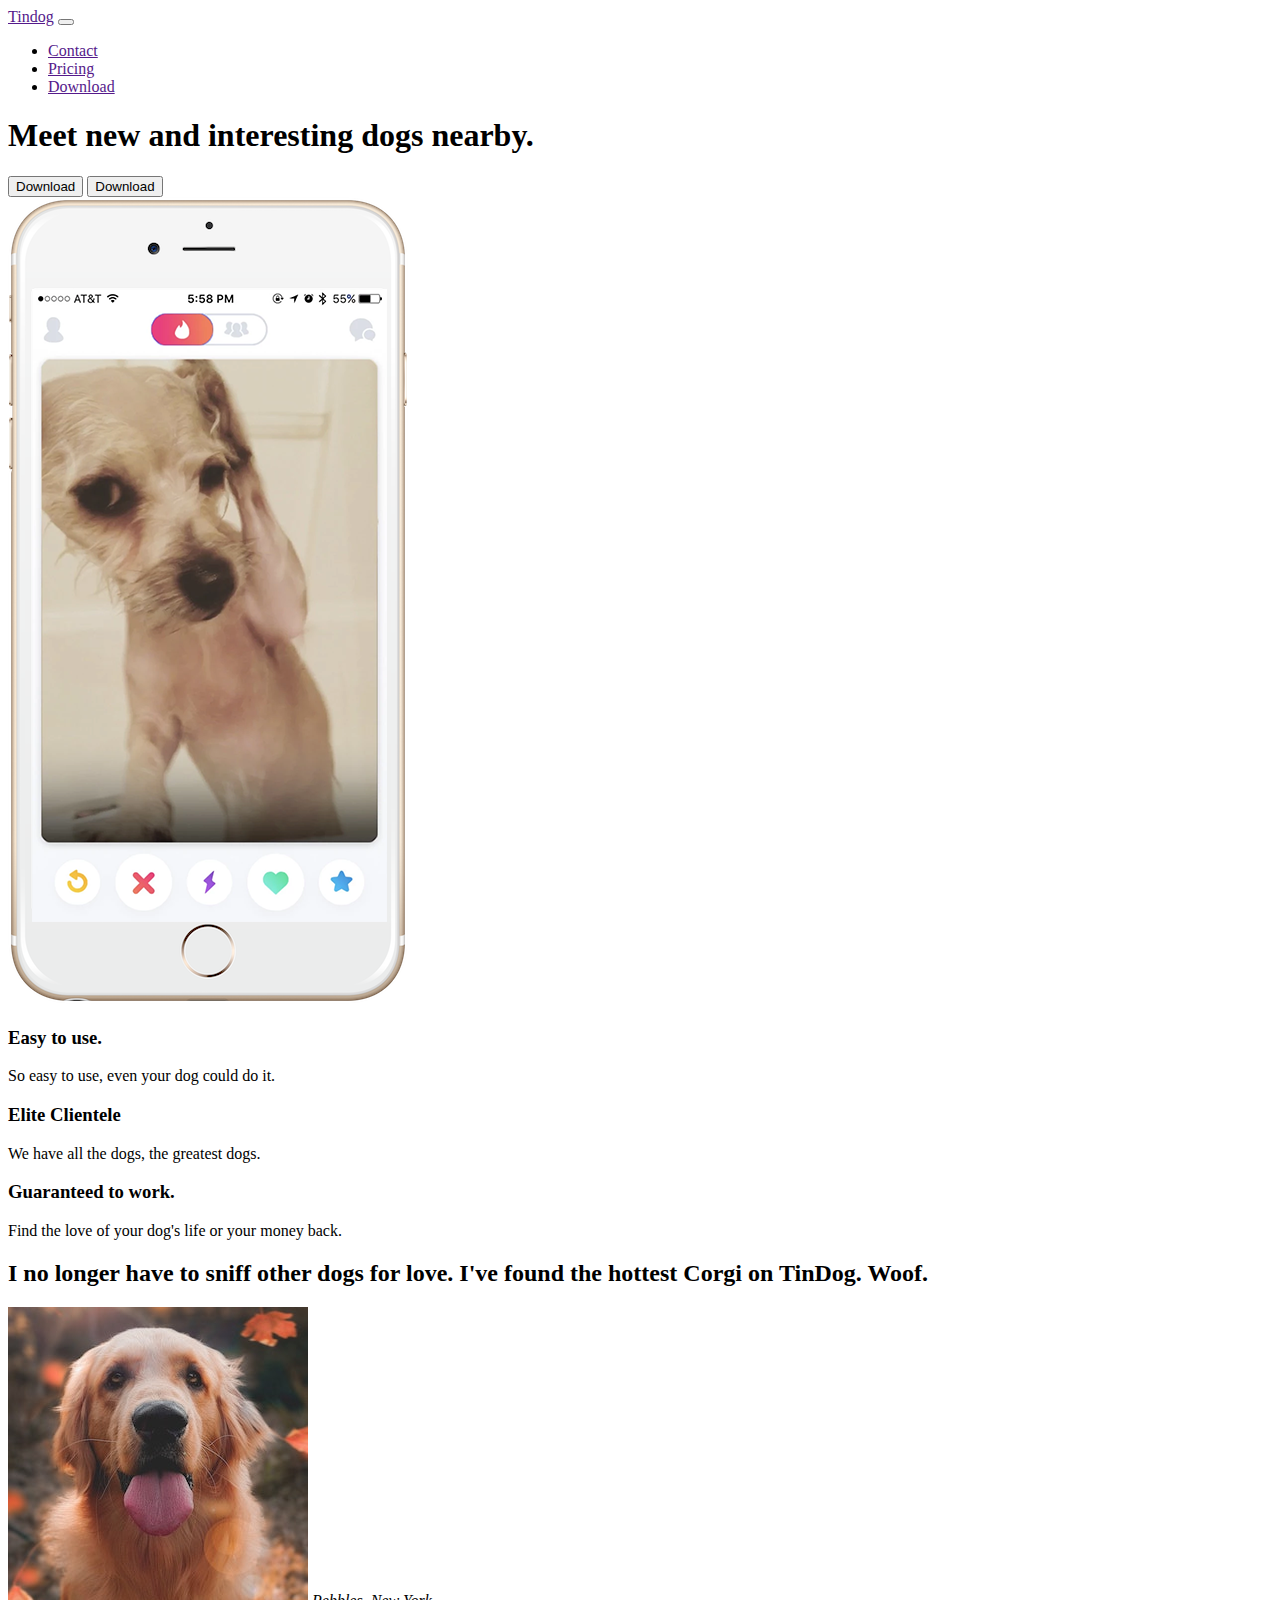
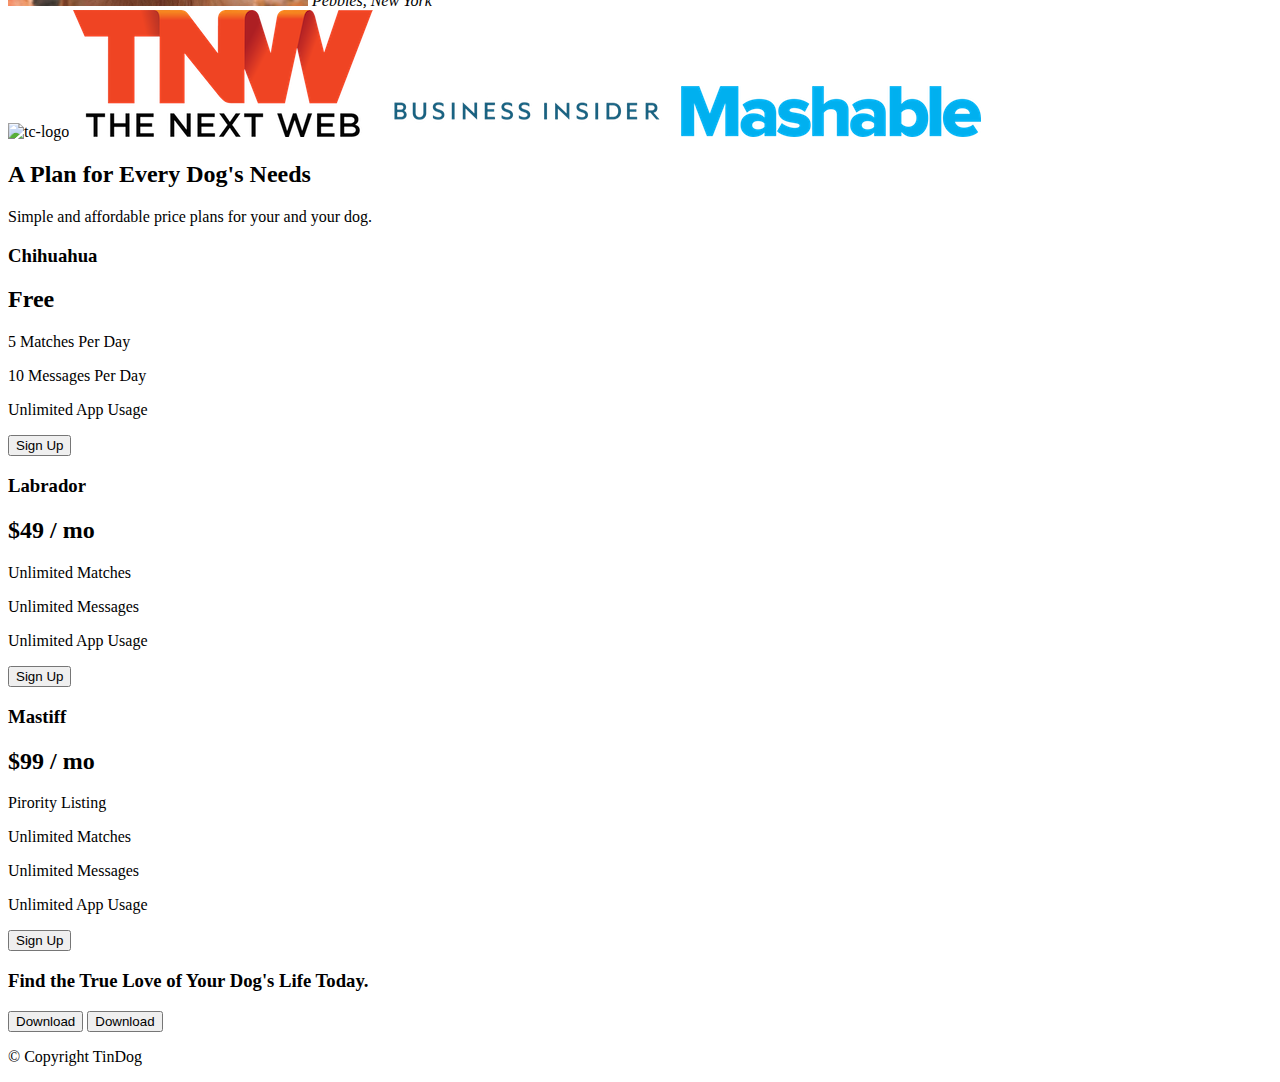
==== TinDog/index.html @ 7cb37a26 "minor" ====
<!DOCTYPE html>
<html>

<head>
  <meta charset="utf-8">
  <title>TinDog</title>
  <link
  rel="stylesheet"
  href="https://cdn.jsdelivr.net/npm/bootstrap@4.6.2/dist/css/bootstrap.min.css"
  integrity="sha384-xOolHFLEh07PJGoPkLv1IbcEPTNtaed2xpHsD9ESMhqIYd0nLMwNLD69Npy4HI+N"
  crossorigin="anonymous"
/>
<script
  src="https://cdn.jsdelivr.net/npm/jquery@3.5.1/dist/jquery.slim.min.js"
  integrity="sha384-DfXdz2htPH0lsSSs5nCTpuj/zy4C+OGpamoFVy38MVBnE+IbbVYUew+OrCXaRkfj"
  crossorigin="anonymous"
></script>
<script
  src="https://cdn.jsdelivr.net/npm/bootstrap@4.6.2/dist/js/bootstrap.bundle.min.js"
  integrity="sha384-Fy6S3B9q64WdZWQUiU+q4/2Lc9npb8tCaSX9FK7E8HnRr0Jz8D6OP9dO5Vg3Q9ct"
  crossorigin="anonymous"
></script>
<link rel="stylesheet" href="css/styles.css" />
</head>

<body>

  <section id="title">

    <!-- Nav Bar -->
    <nav class="navbar navbar-expand-lg navbar-dark bg-dark">
      <a href="" class="navbar-brand">Tindog</a>
      <button class="navbar-toggler"
      type="button"
      data-toggle="collapse"
      data-target="#navbarTogglerDemo01"
      aria-controls="navbarTogglerDemo01"
      aria-expanded="false"
      aria-label="Toggle navigation">
        <span class="navbar-toggler-icon"></span>
      </button>
      <div class="collapse navbar-collapse" id="navbarTogglerDemo01">
        <ul class="navbar-nav ml-auto">
          <li class="nav-item">
            <a href="" class="nav-link">Contact</a>
          </li>
          <li class="nav-item">
            <a href="" class="nav-link">Pricing</a>
          </li>
          <li class="nav-item">
            <a href="" class="nav-link">Download</a>
          </li>
        </ul>
      </div>
    </nav>



    <!-- Title -->

    <div>
      <h1>Meet new and interesting dogs nearby.</h1>
      <button type="button">Download</button>
      <button type="button">Download</button>
    </div>
    <div>
      <img src="images/iphone6.png" alt="iphone-mockup">
    </div>

  </section>


  <!-- Features -->

  <section id="features">

    <h3>Easy to use.</h3>
    <p>So easy to use, even your dog could do it.</p>

    <h3>Elite Clientele</h3>
    <p>We have all the dogs, the greatest dogs.</p>

    <h3>Guaranteed to work.</h3>
    <p>Find the love of your dog's life or your money back.</p>

  </section>


  <!-- Testimonials -->

  <section id="testimonials">

    <h2>I no longer have to sniff other dogs for love. I've found the hottest Corgi on TinDog. Woof.</h2>
    <img src="images/dog-img.jpg" alt="dog-profile">
    <em>Pebbles, New York</em>

    <!-- <h2 class="testimonial-text">My dog used to be so lonely, but with TinDog's help, they've found the love of their life. I think.</h2>
    <img class="testimonial-image" src="images/lady-img.jpg" alt="lady-profile">
    <em>Beverly, Illinois</em> -->

  </section>


  <!-- Press -->

  <section id="press">
    <img src="images/techcrunch.png" alt="tc-logo">
    <img src="images/tnw.png" alt="tnw-logo">
    <img src="images/bizinsider.png" alt="biz-insider-logo">
    <img src="images/mashable.png" alt="mashable-logo">

  </section>


  <!-- Pricing -->

  <section id="pricing">

    <h2>A Plan for Every Dog's Needs</h2>
    <p>Simple and affordable price plans for your and your dog.</p>


    <h3>Chihuahua</h3>
    <h2>Free</h2>
    <p>5 Matches Per Day</p>
    <p>10 Messages Per Day</p>
    <p>Unlimited App Usage</p>
    <button type="button">Sign Up</button>


    <h3>Labrador</h3>
    <h2>$49 / mo</h2>
    <p>Unlimited Matches</p>
    <p>Unlimited Messages</p>
    <p>Unlimited App Usage</p>
    <button type="button">Sign Up</button>


    <h3>Mastiff</h3>
    <h2>$99 / mo</h2>
    <p>Pirority Listing</p>
    <p>Unlimited Matches</p>
    <p>Unlimited Messages</p>
    <p>Unlimited App Usage</p>
    <button type="button">Sign Up</button>

  </section>


  <!-- Call to Action -->

  <section id="cta">

    <h3>Find the True Love of Your Dog's Life Today.</h3>
    <button type="button">Download</button>
    <button type="button">Download</button>

  </section>


  <!-- Footer -->

  <footer id="footer">

    <p>© Copyright TinDog</p>

  </footer>


</body>

</html>
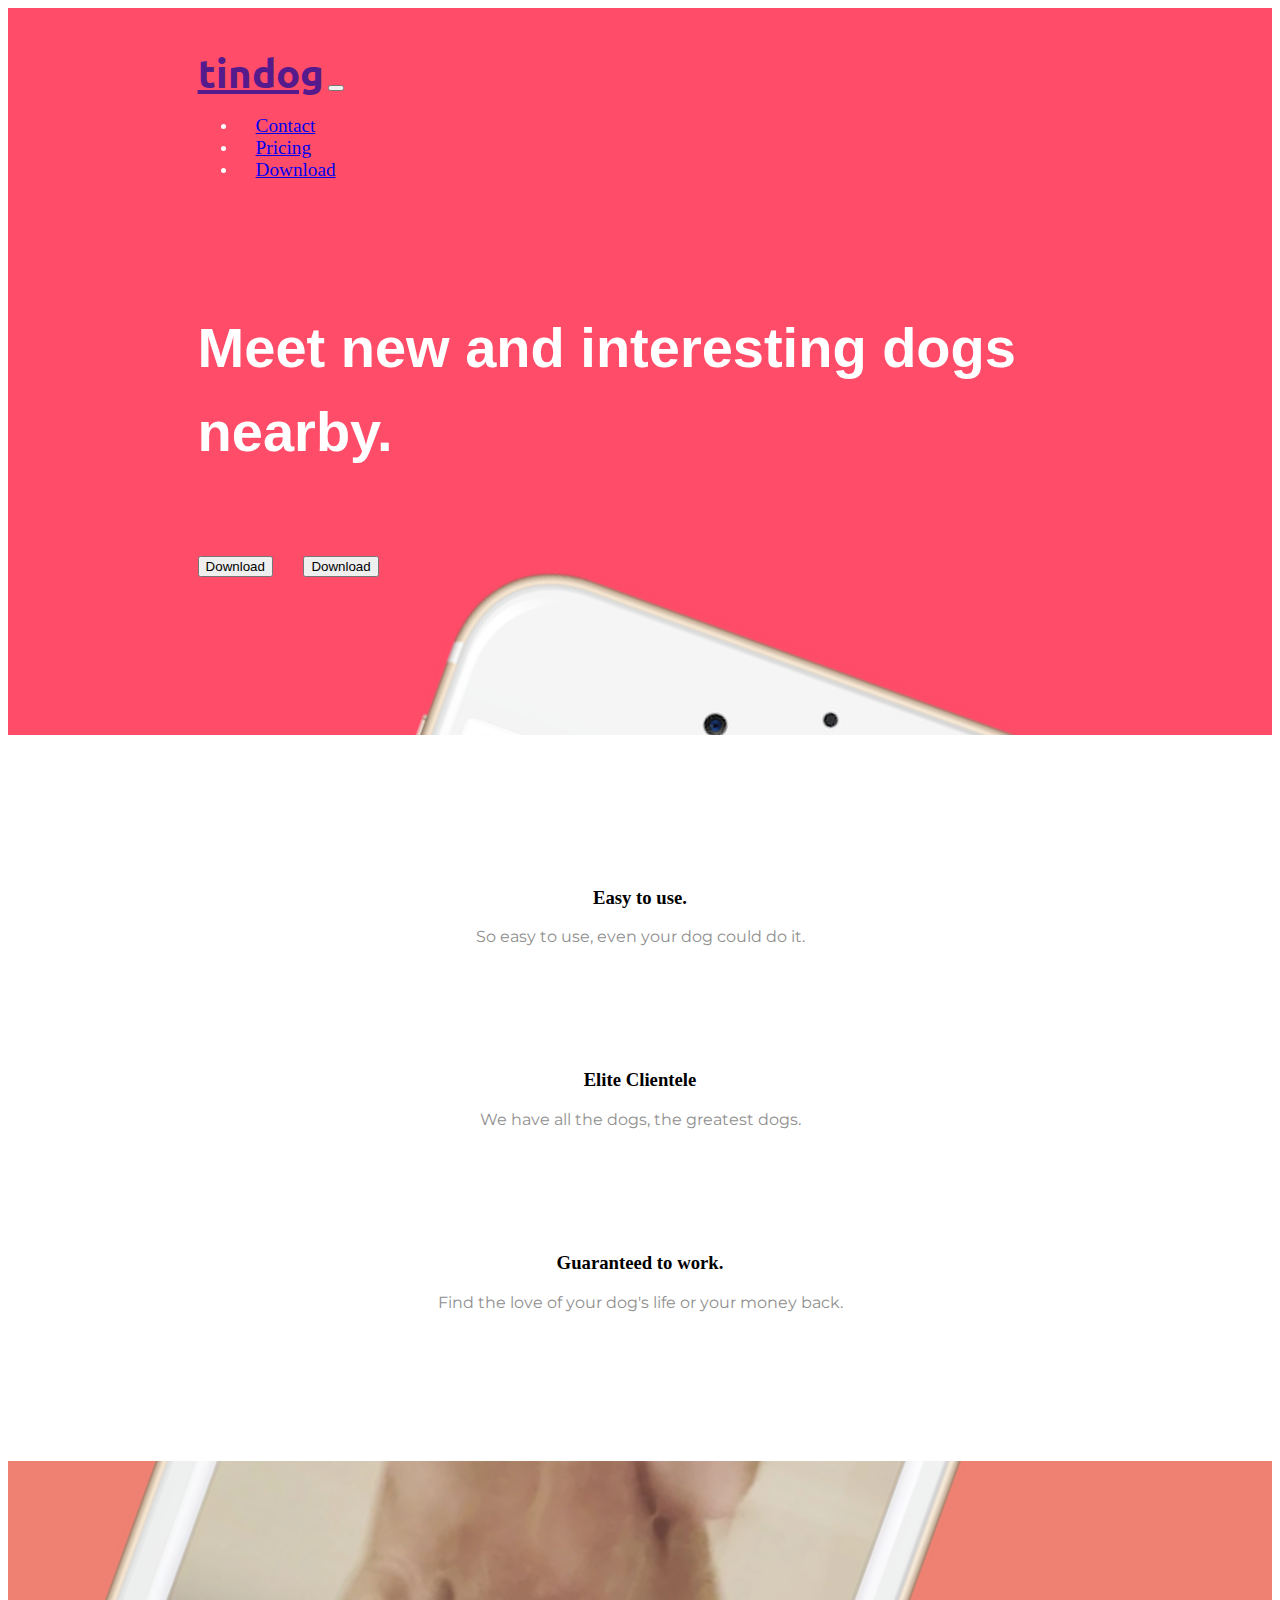
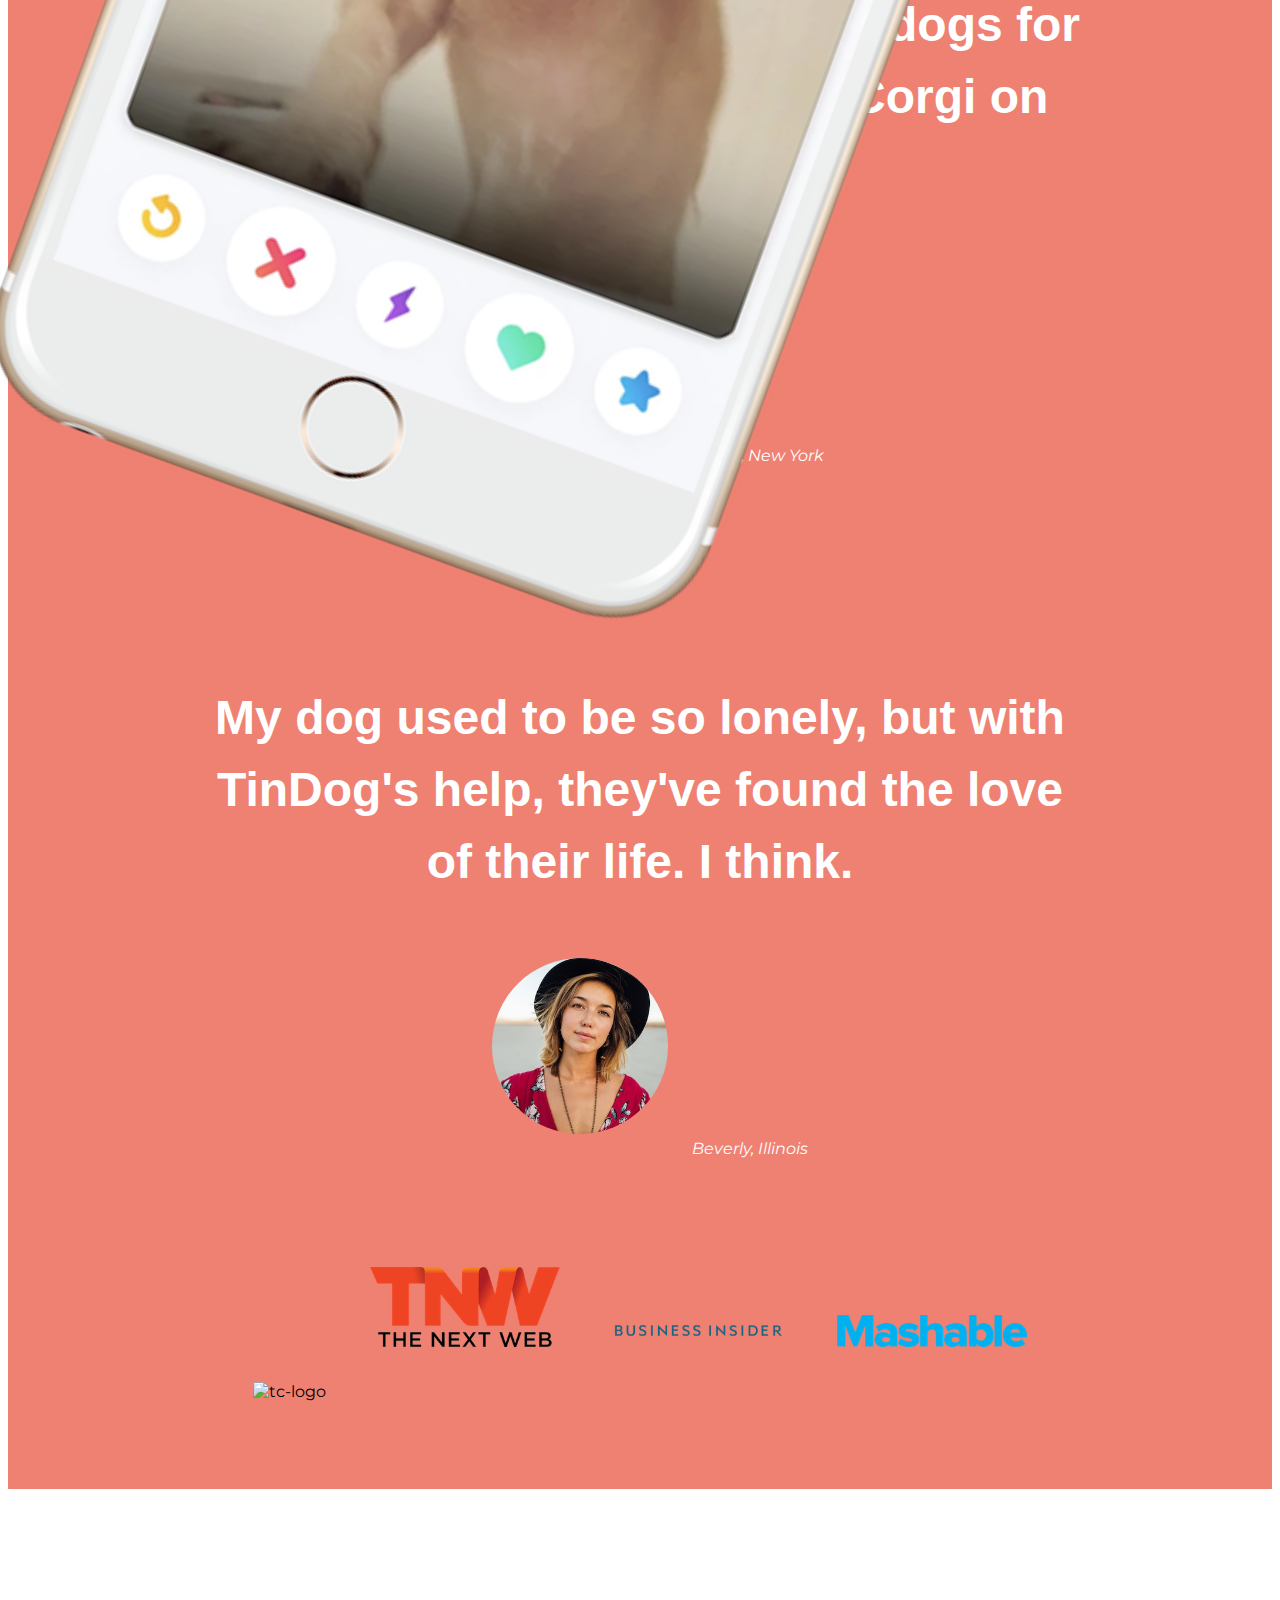
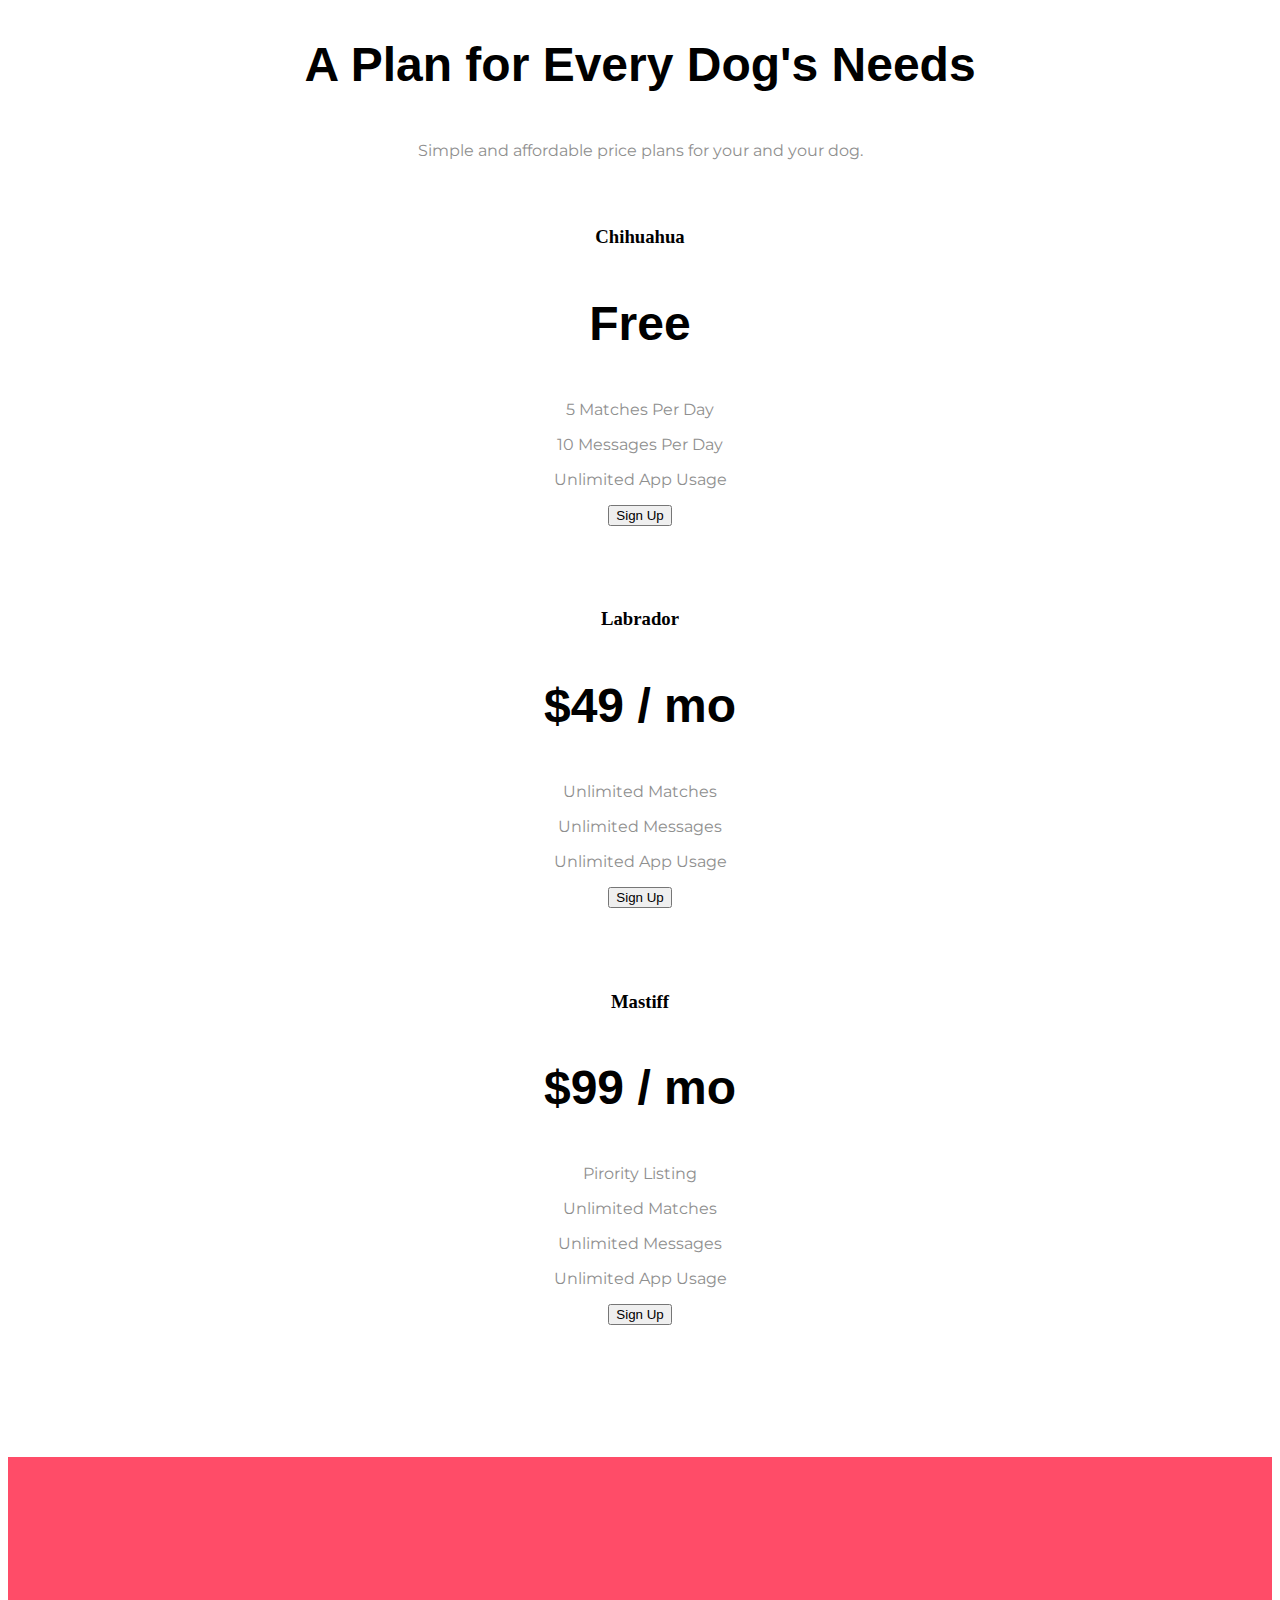
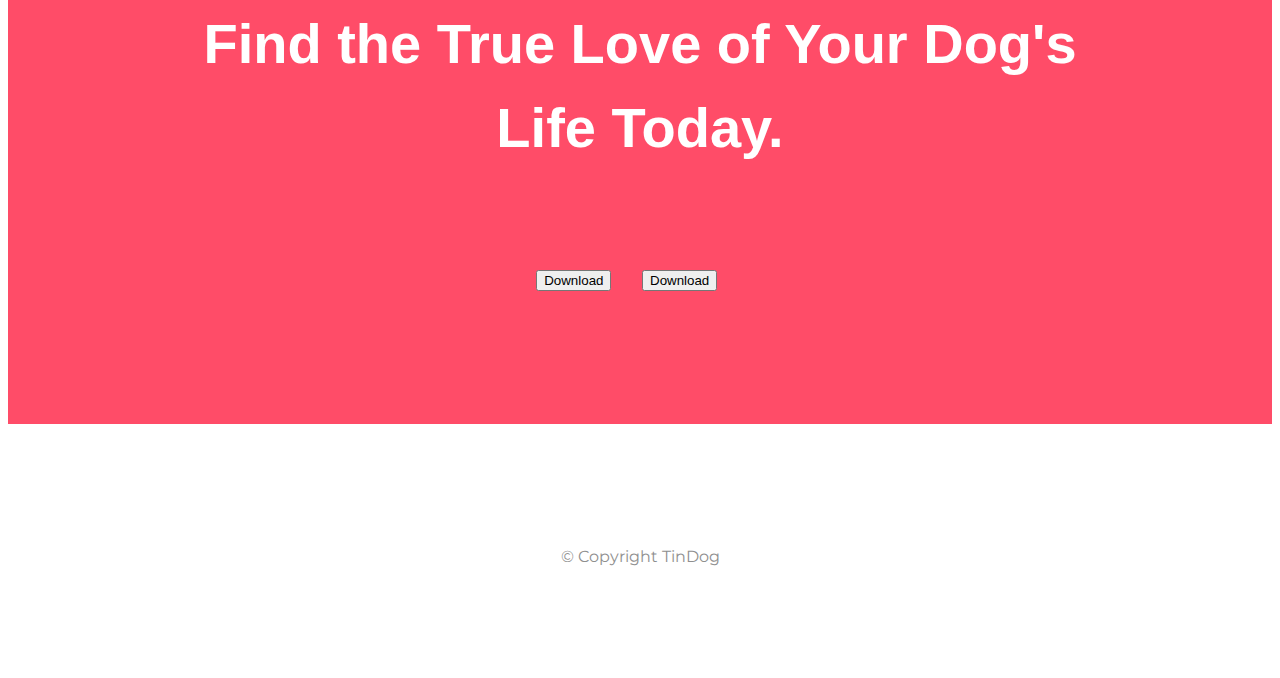
==== commit b7a4ec46: "full one but not refectored" ====
--- a/TinDog/index.html
+++ b/TinDog/index.html
@@ -10,6 +10,10 @@
   integrity="sha384-xOolHFLEh07PJGoPkLv1IbcEPTNtaed2xpHsD9ESMhqIYd0nLMwNLD69Npy4HI+N"
   crossorigin="anonymous"
 />
+<script src="https://kit.fontawesome.com/eb24e8e7a8.js" crossorigin="anonymous"></script>
+<link rel="preconnect" href="https://fonts.googleapis.com">
+<link rel="preconnect" href="https://fonts.gstatic.com" crossorigin>
+<link href="https://fonts.googleapis.com/css2?family=Montserrat:ital,wght@0,100;0,200;0,300;0,400;0,500;0,600;0,700;0,800;0,900;1,100;1,200;1,300;1,400;1,500;1,600;1,700;1,800;1,900&family=Ubuntu:ital,wght@0,300;0,400;0,500;0,700;1,300;1,400;1,500;1,700&display=swap" rel="stylesheet">
 <script
   src="https://cdn.jsdelivr.net/npm/jquery@3.5.1/dist/jquery.slim.min.js"
   integrity="sha384-DfXdz2htPH0lsSSs5nCTpuj/zy4C+OGpamoFVy38MVBnE+IbbVYUew+OrCXaRkfj"
@@ -26,10 +30,11 @@
 <body>
 
   <section id="title">
+    <div class="container-fluid">
 
     <!-- Nav Bar -->
-    <nav class="navbar navbar-expand-lg navbar-dark bg-dark">
-      <a href="" class="navbar-brand">Tindog</a>
+    <nav class="navbar navbar-expand-lg navbar-dark">
+      <a href="" class="navbar-brand">tindog</a>
       <button class="navbar-toggler"
       type="button"
       data-toggle="collapse"
@@ -42,13 +47,13 @@
       <div class="collapse navbar-collapse" id="navbarTogglerDemo01">
         <ul class="navbar-nav ml-auto">
           <li class="nav-item">
-            <a href="" class="nav-link">Contact</a>
+            <a href="#footer" class="nav-link">Contact</a>
           </li>
           <li class="nav-item">
-            <a href="" class="nav-link">Pricing</a>
+            <a href="#pricing" class="nav-link">Pricing</a>
           </li>
           <li class="nav-item">
-            <a href="" class="nav-link">Download</a>
+            <a href="#cta" class="nav-link">Download</a>
           </li>
         </ul>
       </div>
@@ -57,57 +62,87 @@
 
 
     <!-- Title -->
-
-    <div>
-      <h1>Meet new and interesting dogs nearby.</h1>
-      <button type="button">Download</button>
-      <button type="button">Download</button>
-    </div>
-    <div>
-      <img src="images/iphone6.png" alt="iphone-mockup">
-    </div>
-
+    <div class="row">
+      <div class="col-lg-6">
+        <h1>Meet new and interesting dogs nearby.</h1>
+        <button type="button" class="btn btn-dark btn-lg download-button"><i class="fa-brands fa-apple"></i>Download</button>
+        <button type="button" class="btn btn-outline-light btn-lg download-button"><i class="fa-brands fa-google-play"></i>Download</button>
+      </div>
+      <div class="col-lg-6">
+        <img class="title-image" src="images/iphone6.png" alt="iphone-mockup">
+      </div>
+    </div>
+    
+    </div>
   </section>
 
 
   <!-- Features -->
 
   <section id="features">
-
-    <h3>Easy to use.</h3>
-    <p>So easy to use, even your dog could do it.</p>
-
-    <h3>Elite Clientele</h3>
-    <p>We have all the dogs, the greatest dogs.</p>
-
-    <h3>Guaranteed to work.</h3>
-    <p>Find the love of your dog's life or your money back.</p>
-
+    <div class="row">
+      <div class="feature-box col-lg-4">
+
+        <i class=" icon fas fa-check-circle fa-4x"></i>
+      <h3>Easy to use.</h3>
+      <p>So easy to use, even your dog could do it.</p>
+  
+      </div>
+  
+      <div class="feature-box col-lg-4">
+        
+      <i class="icon fas fa-bullseye fa-4x"></i>
+      <h3>Elite Clientele</h3>
+      <p>We have all the dogs, the greatest dogs.</p>
+  
+      </div>
+  
+      <div class="feature-box col-lg-4">
+        
+      <i class="icon fas fa-heart fa-4x"></i> 
+      <h3>Guaranteed to work.</h3>
+      <p>Find the love of your dog's life or your money back.</p>
+  
+      </div>
+    </div>
+    
+  
   </section>
 
 
   <!-- Testimonials -->
 
   <section id="testimonials">
-
-    <h2>I no longer have to sniff other dogs for love. I've found the hottest Corgi on TinDog. Woof.</h2>
-    <img src="images/dog-img.jpg" alt="dog-profile">
-    <em>Pebbles, New York</em>
-
-    <!-- <h2 class="testimonial-text">My dog used to be so lonely, but with TinDog's help, they've found the love of their life. I think.</h2>
-    <img class="testimonial-image" src="images/lady-img.jpg" alt="lady-profile">
-    <em>Beverly, Illinois</em> -->
-
+    <div id="testimonial-carousel" class="carousel slide" data-ride="false">
+      <div class="carousel-inner">
+        <div class="carousel-item active">
+          <h2>I no longer have to sniff other dogs for love. I've found the hottest Corgi on TinDog. Woof.</h2>
+          <img class="textomonial-img" src="images/dog-img.jpg" alt="dog-profile">
+          <em>Pebbles, New York</em>
+        </div>
+        <div class="carousel-item ">
+          <h2 class="testimonial-text">My dog used to be so lonely, but with TinDog's help, they've found the love of their life. I think.</h2>
+          <img class="textomonial-img" src="images/lady-img.jpg" alt="lady-profile">
+          <em>Beverly, Illinois</em>
+        </div>
+      </div> 
+        <a class="carousel-control-prev" href="#testimonial-carousel" role="button" data-slide="prev">
+          <span class="carousel-control-prev-icon"></span>
+        </a>
+        <a class="carousel-control-next" href="#testimonial-carousel" role="button" data-slide="next">
+          <span class="carousel-control-next-icon"></span>
+        </a>
+    </div>
   </section>
 
 
   <!-- Press -->
 
   <section id="press">
-    <img src="images/techcrunch.png" alt="tc-logo">
-    <img src="images/tnw.png" alt="tnw-logo">
-    <img src="images/bizinsider.png" alt="biz-insider-logo">
-    <img src="images/mashable.png" alt="mashable-logo">
+    <img class="press-ligo" src="images/techcrunch.png" alt="tc-logo">
+    <img class="press-ligo" src="images/tnw.png" alt="tnw-logo">
+    <img  class="press-ligo" src="images/bizinsider.png" alt="biz-insider-logo">
+    <img  class="press-ligo" src="images/mashable.png" alt="mashable-logo">
 
   </section>
 
@@ -119,31 +154,53 @@
     <h2>A Plan for Every Dog's Needs</h2>
     <p>Simple and affordable price plans for your and your dog.</p>
 
-
-    <h3>Chihuahua</h3>
-    <h2>Free</h2>
-    <p>5 Matches Per Day</p>
-    <p>10 Messages Per Day</p>
-    <p>Unlimited App Usage</p>
-    <button type="button">Sign Up</button>
-
-
-    <h3>Labrador</h3>
-    <h2>$49 / mo</h2>
-    <p>Unlimited Matches</p>
-    <p>Unlimited Messages</p>
-    <p>Unlimited App Usage</p>
-    <button type="button">Sign Up</button>
-
-
-    <h3>Mastiff</h3>
-    <h2>$99 / mo</h2>
-    <p>Pirority Listing</p>
-    <p>Unlimited Matches</p>
-    <p>Unlimited Messages</p>
-    <p>Unlimited App Usage</p>
-    <button type="button">Sign Up</button>
-
+    <div class="row">
+      <div class="pricing-column col-lg-4 col-md-6">
+        <div class='card'>
+          <div class='card-header'>
+            <h3>Chihuahua</h3>
+          </div>
+          <div class='card-body'>
+            <h2>Free</h2>
+            <p>5 Matches Per Day</p>
+            <p>10 Messages Per Day</p>
+            <p>Unlimited App Usage</p>
+            <button class="btn btn-lg btn-block btn-outline-dark" type="button">Sign Up</button>
+        
+          </div>
+        </div>
+      </div>
+    <div class="pricing-column col-lg-4 col-md-6">
+      <div class='card'>
+        <div class='card-header'>
+          <h3>Labrador</h3>
+        </div>
+        <div class='card-body'>
+          <h2>$49 / mo</h2>
+          <p>Unlimited Matches</p>
+          <p>Unlimited Messages</p>
+          <p>Unlimited App Usage</p>
+          <button class="btn btn-lg btn-block btn-dark" type="button">Sign Up</button>
+        </div>
+      </div>
+    </div>
+   <div class="pricing-column col-lg-4">
+    <div class='card'>
+      <div class='card-header'>
+        <h3>Mastiff</h3>
+      </div>
+      <div class='card-body'>
+        <h2>$99 / mo</h2>
+        <p>Pirority Listing</p>
+        <p>Unlimited Matches</p>
+        <p>Unlimited Messages</p>
+        <p>Unlimited App Usage</p>
+        <button class="btn btn-lg btn-block btn-dark" type="button">Sign Up</button>
+      </div>
+    </div>
+   </div>
+    
+  </div>
   </section>
 
 
@@ -151,9 +208,9 @@
 
   <section id="cta">
 
-    <h3>Find the True Love of Your Dog's Life Today.</h3>
-    <button type="button">Download</button>
-    <button type="button">Download</button>
+    <h3 class="cta-heading">Find the True Love of Your Dog's Life Today.</h3>
+    <button class="download-button btn btn-lg btn-dark" type="button"><i class="fa-brands fa-apple"></i>Download</button>
+    <button class="download-button btn btn-lg btn-light" type="button"><i class="fa-brands fa-apple"></i>Download</button>
 
   </section>
 
@@ -162,6 +219,11 @@
 
   <footer id="footer">
 
+    <i class="soci fab fa-facebook-f"></i>
+    <i class="soci fab fa-twitter"></i>
+    <i class=" soci fab fa-instagram"></i>
+    <i class=" soci fas fa-envelope"></i>
+
     <p>© Copyright TinDog</p>
 
   </footer>
--- a/TinDog/css/styles.css
+++ b/TinDog/css/styles.css
@@ -0,0 +1,147 @@
+body{
+   font-family: 'Montserrat';
+}
+
+#title{
+    background-color: #ff4c68 ;
+    color: #fff ;
+}
+h1{
+    font-family: 'Montserrat-Black', sans-serif;
+    font-size: 3.5rem;
+    line-height: 1.5;
+}
+h2{
+    font-family: 'Montserrat-Bold', sans-serif;
+    font-size: 3rem;
+    line-height: 1.5;
+}
+.container-fluid{
+    padding: 3% 15% 9%;
+}
+
+/*Navigation Bar*/
+.navbar{
+    padding: 0 0 4.5rem;
+}
+
+.navbar-brand{
+    font-family: 'Ubuntu';
+    font-size: 2.5rem;
+    font-weight: bold;
+}
+.nav-item{
+    padding: 0 18px;
+}
+
+.nav-link{
+    font-size: 1.2rem;
+    font-family: 'Montserrat-Light';
+}
+
+/* Download Buttons */
+.download-button{
+    margin: 5% 3% 5% 0;
+}
+/* Title Image */
+.title-image{
+    width: 60%;
+    transform: rotate(20deg);
+    position: absolute;
+}
+
+/* Features Section */
+#features{
+    padding: 7% 15%;
+    background-color: #fff;
+    position: relative;
+}
+
+.feature-box{
+    text-align: center;
+    padding: 5%;
+}
+h3{
+    font-family: 'Montserrat-Bold';
+}
+p{
+    color: #8f8f8f ;
+}
+.icon{
+    color: #ef8172 ;
+    margin-bottom: 1rem;
+}
+.icon:hover{
+    color: #ff4c68 ;
+
+}
+
+/* Testimonials */
+#testimonials{
+    text-align: center;
+    background-color: #ef8172;
+    color: #fff;
+}
+.textomonial-img{
+    width: 20%;
+    border-radius: 100%;
+    margin: 20px;
+}
+
+.carousel-item {
+    padding: 7% 15%;
+}
+/* press */
+#press{
+    background-color: #ef8172;
+    text-align: center;
+    padding-bottom: 3%;
+}
+
+.press-ligo{
+    width: 15%;
+    margin: 20px 20px 50px;
+}
+
+/* pricing */
+#pricing{
+    padding: 100px;
+    text-align: center;
+}
+
+.pricing-column{
+    padding: 3% 2%;
+}
+/* cta seaction */
+#cta{
+    background-color: #ff4c68;
+    color: #fff;
+    padding: 7% 15%;
+    text-align: center;
+}
+
+.cta-heading{
+    font-family: 'Montserrat-Black', sans-serif;
+    line-height: 1.5;
+    font-size: 3.5rem;
+}
+
+/* footer */
+#footer{
+    padding: 7% 15%;
+    text-align: center;
+}
+.soci{
+    margin: 20px 10px;
+}
+
+@media (max-width: 1028px) {
+    #title{
+        text-align: center;
+    }
+    .title-image{
+        position: static;
+        transform: rotate(0);
+    }
+}
+
